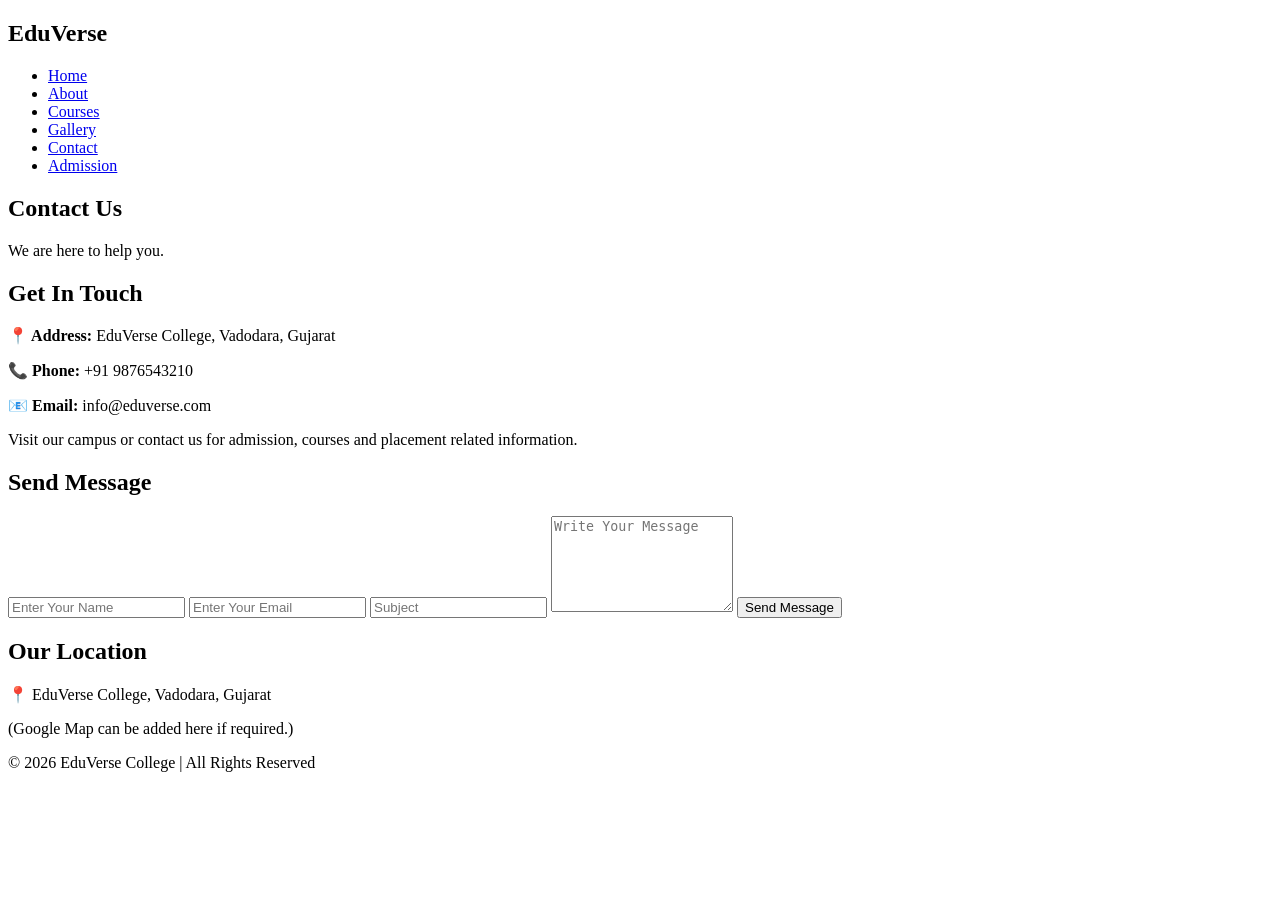
==== contact.html @ 9e9c1eac "added contact page" ====
<!DOCTYPE html>
<html lang="en">

<head>
    <meta charset="UTF-8">
    <meta name="viewport" content="width=device-width, initial-scale=1.0">
    <title>Contact | EduVerse College</title>
    <link rel="stylesheet" href="style.css">
</head>

<body>

    <header>

        <nav class="navbar">

            <h2 class="logo">EduVerse</h2>

            <ul class="nav-links">
                <li><a href="index.html">Home</a></li>
                <li><a href="about.html">About</a></li>
                <li><a href="courses.html">Courses</a></li>
                <li><a href="gallery.html">Gallery</a></li>
                <li><a href="contact.html" class="active">Contact</a></li>
                <li><a href="register.html">Admission</a></li>
            </ul>

        </nav>

    </header>

    <section class="page-banner">

        <h1>Contact Us</h1>
        <p>We are here to help you.</p>

    </section>

    <section class="contact-section">

        <div class="contact-info">

            <h2>Get In Touch</h2>

            <p><strong>📍 Address:</strong> EduVerse College, Vadodara, Gujarat</p>

            <p><strong>📞 Phone:</strong> +91 9876543210</p>

            <p><strong>📧 Email:</strong> info@eduverse.com</p>

            <p>
                Visit our campus or contact us for admission,
                courses and placement related information.
            </p>

        </div>

        <div class="contact-form">

            <h2>Send Message</h2>

            <form>

                <input
                    type="text"
                    placeholder="Enter Your Name"
                    required
                >

                <input
                    type="email"
                    placeholder="Enter Your Email"
                    required
                >

                <input
                    type="text"
                    placeholder="Subject"
                    required
                >

                <textarea
                    rows="6"
                    placeholder="Write Your Message"
                    required
                ></textarea>

                <button type="submit" class="btn">
                    Send Message
                </button>

            </form>

        </div>

    </section>

    <section class="map-section">

        <h2>Our Location</h2>

        <div class="map-box">

            <p>
                📍 EduVerse College, Vadodara, Gujarat
            </p>

            <p>
                (Google Map can be added here if required.)
            </p>

        </div>

    </section>

    <footer>

        <p>© 2026 EduVerse College | All Rights Reserved</p>

    </footer>

</body>

</html>
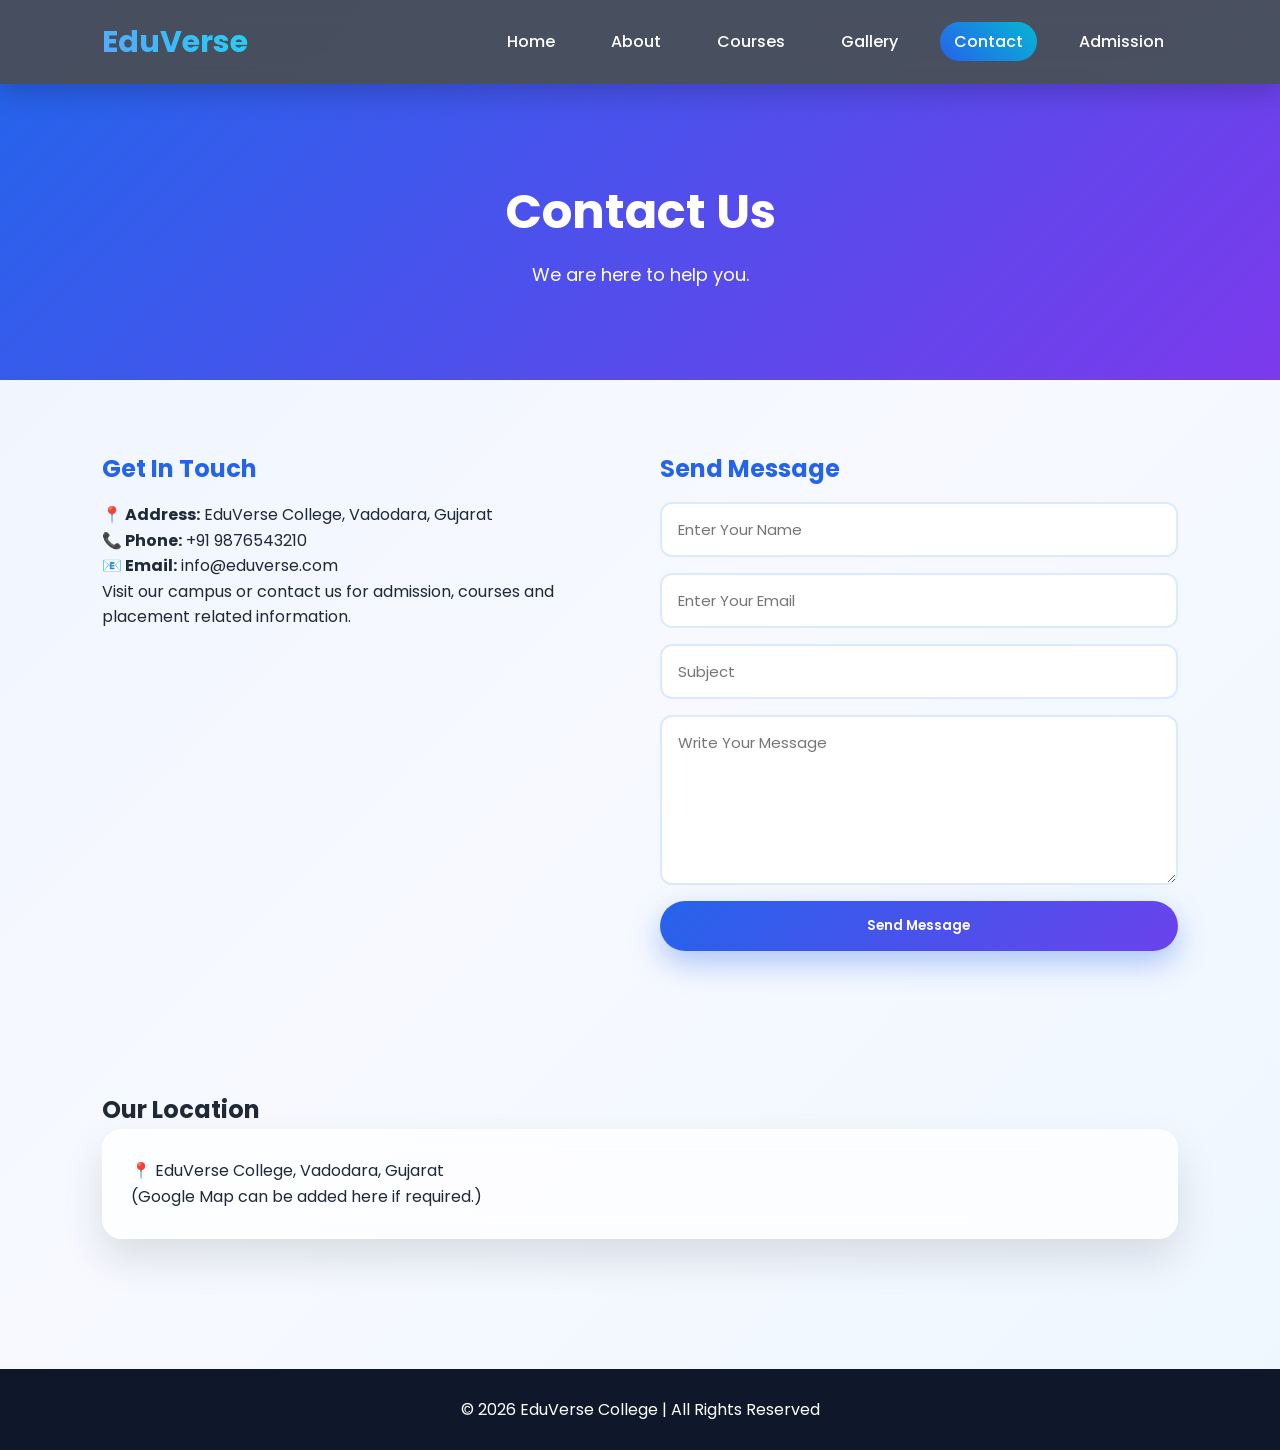
==== commit 4ba6ae45: "updated" ====
--- a/contact.html
+++ b/contact.html
@@ -59,37 +59,21 @@
 
             <h2>Send Message</h2>
 
-            <form>
+           <form id="contactForm">
 
-                <input
-                    type="text"
-                    placeholder="Enter Your Name"
-                    required
-                >
+    <input type="text" id="contactName" placeholder="Enter Your Name">
 
-                <input
-                    type="email"
-                    placeholder="Enter Your Email"
-                    required
-                >
+    <input type="email" id="contactEmail" placeholder="Enter Your Email">
 
-                <input
-                    type="text"
-                    placeholder="Subject"
-                    required
-                >
+    <input type="text" id="subject" placeholder="Subject">
 
-                <textarea
-                    rows="6"
-                    placeholder="Write Your Message"
-                    required
-                ></textarea>
+    <textarea id="message" rows="6" placeholder="Write Your Message"></textarea>
 
-                <button type="submit" class="btn">
-                    Send Message
-                </button>
+    <button type="submit" class="btn">
+        Send Message
+    </button>
 
-            </form>
+</form>
 
         </div>
 
--- a/style.css
+++ b/style.css
@@ -0,0 +1,242 @@
+
+/* EduVerse Premium Theme */
+@import url('https://fonts.googleapis.com/css2?family=Poppins:wght@300;400;500;600;700&display=swap');
+
+*{margin:0;padding:0;box-sizing:border-box;font-family:'Poppins',sans-serif}
+html{scroll-behavior:smooth}
+body{
+background:linear-gradient(135deg,#eef4ff,#f7f9ff,#eef7ff);
+color:#1f2937;
+line-height:1.6;
+}
+
+/* Navbar */
+.navbar{
+display:flex;
+justify-content:space-between;
+align-items:center;
+padding:18px 8%;
+position:sticky;
+top:0;
+z-index:1000;
+background:rgba(15,23,42,.75);
+backdrop-filter:blur(14px);
+box-shadow:0 10px 25px rgba(0,0,0,.18);
+}
+.logo{
+font-size:30px;
+font-weight:700;
+background:linear-gradient(45deg,#60a5fa,#38bdf8,#22d3ee);
+-webkit-background-clip:text;
+-webkit-text-fill-color:transparent;
+}
+.nav-links{display:flex;list-style:none;gap:28px}
+.nav-links a{
+color:#fff;
+text-decoration:none;
+font-weight:500;
+padding:8px 14px;
+border-radius:25px;
+transition:.35s;
+}
+.nav-links a:hover,.active{
+background:linear-gradient(45deg,#2563eb,#06b6d4);
+color:#fff;
+}
+
+/* Hero */
+.hero{
+min-height:92vh;
+display:flex;
+justify-content:center;
+align-items:center;
+text-align:center;
+padding:20px;
+background:
+linear-gradient(rgba(8,15,40,.65),rgba(37,99,235,.45)),
+url("https://images.unsplash.com/photo-1523050854058-8df90110c9f1?w=1800");
+background-size:cover;
+background-position:center;
+}
+.hero-text{max-width:850px;color:#fff}
+.hero-text h1{
+font-size:64px;
+margin-bottom:20px;
+text-shadow:0 10px 30px rgba(0,0,0,.4);
+}
+.hero-text p{
+font-size:21px;
+margin-bottom:35px;
+opacity:.95;
+}
+.btn{
+display:inline-block;
+padding:15px 36px;
+border:none;
+border-radius:50px;
+text-decoration:none;
+font-weight:600;
+color:#fff;
+background:linear-gradient(135deg,#2563eb,#7c3aed,#06b6d4);
+background-size:250% 250%;
+transition:.35s;
+box-shadow:0 12px 30px rgba(37,99,235,.35);
+cursor:pointer;
+}
+.btn:hover{
+transform:translateY(-5px) scale(1.03);
+background-position:right center;
+}
+
+/* Common */
+.page-banner{
+padding:90px 20px;
+text-align:center;
+background:linear-gradient(135deg,#2563eb,#7c3aed);
+color:#fff;
+}
+.page-banner h1{font-size:48px}
+.page-banner p{margin-top:10px;font-size:18px}
+
+.features,.facilities,.benefits,.gallery-section,.register-section,
+.contact-section,.about-section,.course-section,.campus-life,.mission,.stats,.cta,.map-section{
+padding:70px 8%;
+}
+
+.card-container,.course-section,.gallery-container,.stats,.mission{
+display:grid;
+grid-template-columns:repeat(auto-fit,minmax(260px,1fr));
+gap:28px;
+}
+
+.card,.course-card,.mission-card,.map-box,#admissionForm{
+background:rgba(255,255,255,.75);
+backdrop-filter:blur(12px);
+border:1px solid rgba(255,255,255,.5);
+border-radius:20px;
+padding:28px;
+box-shadow:0 20px 40px rgba(15,23,42,.12);
+transition:.35s;
+}
+.card:hover,.course-card:hover,.mission-card:hover,.gallery-item:hover,.map-box:hover{
+transform:translateY(-10px);
+box-shadow:0 25px 45px rgba(37,99,235,.18);
+}
+.card h3,.course-card h2,.mission-card h2,.features h2,.benefits h2,.facilities h2,.campus-life h2,.contact-info h2,.contact-form h2,.about-text h2{
+color:#2563eb;
+margin-bottom:14px;
+}
+
+.stats{
+background:linear-gradient(135deg,#2563eb,#06b6d4);
+border-radius:22px;
+margin:40px 8%;
+color:#fff;
+text-align:center;
+}
+.stat-box h2{font-size:42px}
+
+.about-section{
+display:grid;
+grid-template-columns:1fr 1fr;
+gap:40px;
+align-items:center;
+}
+.about-image img{
+width:100%;
+border-radius:18px;
+box-shadow:0 20px 40px rgba(0,0,0,.18);
+}
+
+.gallery-item{
+overflow:hidden;
+border-radius:18px;
+}
+.gallery-item img{
+width:100%;
+height:260px;
+object-fit:cover;
+transition:.45s;
+}
+.gallery-item:hover img{
+transform:scale(1.12);
+}
+
+.contact-section{
+display:grid;
+grid-template-columns:1fr 1fr;
+gap:40px;
+}
+.contact-form form{
+display:flex;
+flex-direction:column;
+gap:16px;
+}
+
+#admissionForm{
+max-width:760px;
+margin:auto;
+}
+.input-box{
+display:flex;
+flex-direction:column;
+margin-bottom:18px;
+}
+.input-box label{
+margin-bottom:8px;
+font-weight:600;
+}
+.input-box input,
+.input-box select,
+.input-box textarea,
+.contact-form input,
+.contact-form textarea{
+padding:14px 16px;
+border:2px solid #dbeafe;
+border-radius:12px;
+outline:none;
+transition:.3s;
+font-size:15px;
+background:#fff;
+}
+.input-box input:focus,
+.input-box select:focus,
+.input-box textarea:focus,
+.contact-form input:focus,
+.contact-form textarea:focus{
+border-color:#2563eb;
+box-shadow:0 0 0 4px rgba(37,99,235,.12);
+}
+
+footer{
+margin-top:60px;
+padding:28px;
+text-align:center;
+background:#0f172a;
+color:#fff;
+}
+
+@media(max-width:900px){
+.about-section,.contact-section{
+grid-template-columns:1fr;
+}
+.hero-text h1{font-size:46px}
+.navbar{
+flex-direction:column;
+gap:15px;
+}
+.nav-links{
+flex-wrap:wrap;
+justify-content:center;
+}
+}
+@media(max-width:600px){
+.hero-text h1{font-size:34px}
+.hero-text p{font-size:16px}
+.page-banner h1{font-size:34px}
+.nav-links{
+flex-direction:column;
+align-items:center;
+gap:10px;
+}
+}
